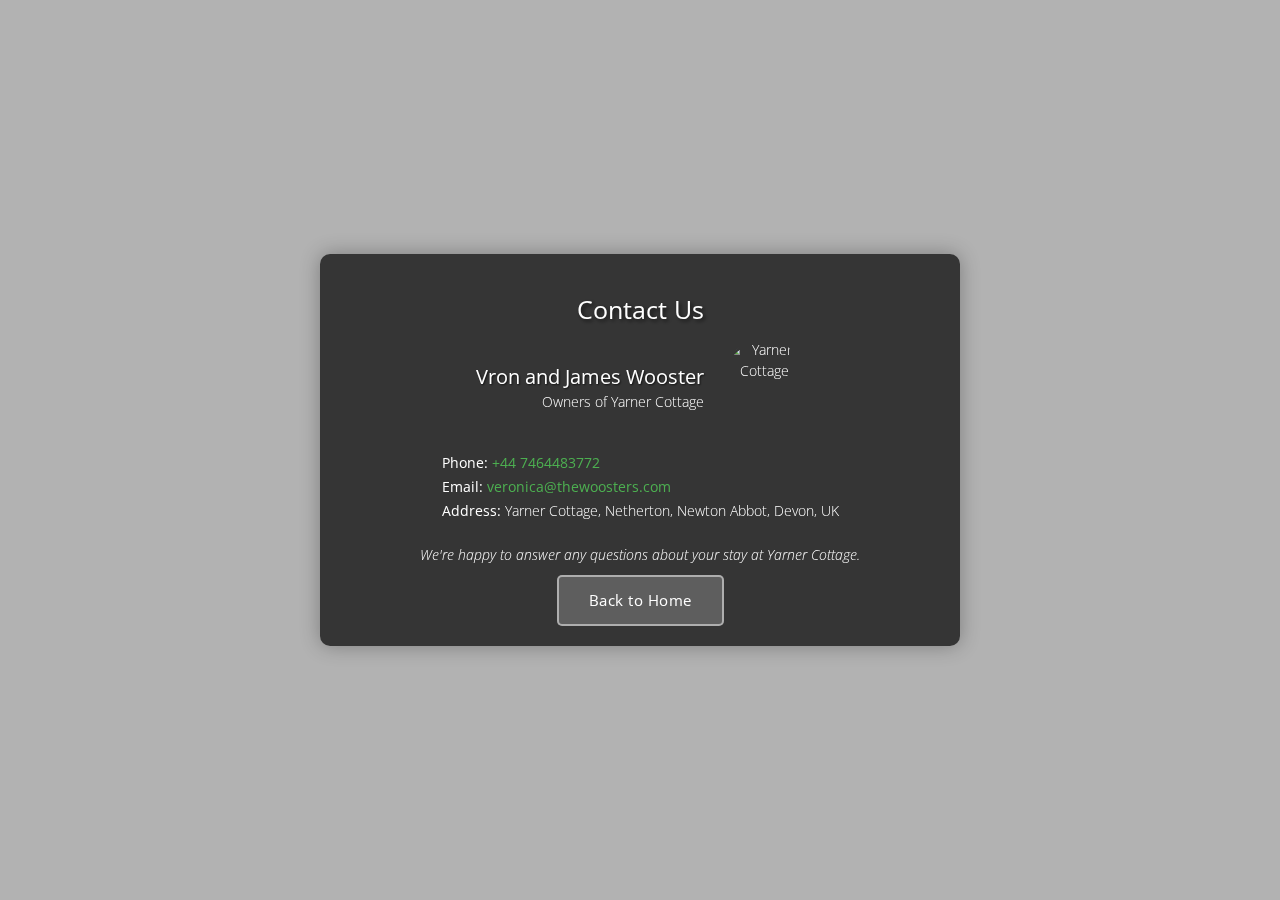
==== contact.html @ 2e8dea05 "Add files via upload" ====
<!DOCTYPE html>
<html lang="en">
<head>
    <meta charset="UTF-8">
    <meta name="viewport" content="width=device-width, initial-scale=1.0">
    <title>Contact Us - Yarner Cottage</title>
    <link href="https://fonts.googleapis.com/css2?family=Open+Sans:wght@300;400;700&display=swap" rel="stylesheet">
    <link rel="stylesheet" href="styles.css">
    <link rel="stylesheet" href="contact.css">
</head>
<body style="background-image: url('images/yarner1.webp'); background-size: cover; background-position: center;">
    <div class="contact-content">
        <h1>Contact Us</h1>
        <div class="owner-profile">
            <div class="owner-info">
                <h2>Vron and James Wooster</h2>
                <p>Owners of Yarner Cottage</p>
            </div>
            <img src="images/yarner1.webp" alt="Yarner Cottage">
        </div>
        <div class="contact-info">
            <p><strong>Phone:</strong> <a href="tel:+447464483772">+44 7464483772</a></p>
            <p><strong>Email:</strong> <a href="mailto:veronica@thewoosters.com">veronica@thewoosters.com</a></p>
            <p><strong>Address:</strong> Yarner Cottage, Netherton, Newton Abbot, Devon, UK</p>
        </div>
        <p class="contact-message">We're happy to answer any questions about your stay at Yarner Cottage.</p>
        <a href="index.html" class="cta-button">Back to Home</a>
    </div>
</body>
</html>
---- styles.css ----
body, html {
    margin: 0;
    padding: 0;
    height: 100%;
    overflow: hidden;
    font-family: 'Open Sans', sans-serif;
    font-weight: 300;
    
}

.background-image {
    background-image: url('images/yarner1.webp');
    background-size: cover;
    background-position: center;
    background-repeat: no-repeat;
    position: fixed;
    top: 0;
    left: 0;
    width: 100%;
    height: 100%;
    z-index: -1;
}

.content {
    position: absolute;
    top: 50%;
    left: 50%;
    transform: translate(-50%, -50%);
    text-align: center;
    color: white;
    z-index: 10;
    width: 80%;
    max-width: 800px;
    background-color: rgba(0, 0, 0, 0.5);
    padding: 30px;
    border-radius: 10px;
}

h1 {
    font-size: 4rem;
    margin-bottom: 20px;
    text-shadow: 2px 2px 4px rgba(0, 0, 0, 0.7);
    font-weight: 400;
}

h2 {
    font-size: 1.5rem;
    font-weight: 400;
    margin-bottom: 30px;
    text-shadow: 1px 1px 2px rgba(0, 0, 0, 0.7);
}

.buttons {
    display: flex;
    justify-content: center;
    align-items: center;
    gap: 15px;
}

.cta-button {
    display: inline-block;
    padding: 12px 30px;
    background-color: rgba(255, 255, 255, 0.2);
    color: white;
    text-decoration: none;
    font-size: 1.1rem;
    border-radius: 5px;
    transition: all 0.3s ease;
    border: 2px solid rgba(255, 255, 255, 0.5);
    font-weight: 400; /* Changed from 700 to 400 */
    letter-spacing: 0.5px;
}

.cta-button:hover {
    background-color: rgba(255, 255, 255, 0.443);
    transform: translateY(-3px);
    box-shadow: 0 4px 6px rgba(0, 0, 0, 0.1);
}

.cta-button.airbnb {
    background-color: #FF5A5F;
    border-color: #FF5A5F;
}

.cta-button.airbnb:hover {
    background-color: #FF7E82;
    border-color: #FF7E82;
}

.or {
    font-size: 1rem;
    color: white;
    text-shadow: 1px 1px 2px rgba(0, 0, 0, 0.7);
    font-style: italic;
}
---- contact.css ----
body, html {
    height: 100%;
    margin: 0;
    padding: 0;
    font-size: 14px; /* Decreased base font size */
    line-height: 1.5; /* Consistent line spacing */
}

body {
    display: flex;
    justify-content: center;
    align-items: center;
    position: relative;
}

.background-image {
    background-image: url('images/yarner1.webp');
    background-size: cover;
    background-position: center;
    background-repeat: no-repeat;
    position: fixed;
    top: 0;
    left: 0;
    width: 100%;
    height: 100%;
    z-index: -1;
}

body::before {
    content: "";
    position: fixed;
    top: 0;
    left: 0;
    width: 100%;
    height: 100%;
    background-color: rgba(0, 0, 0, 0.3);
    z-index: 0;
}

.contact-content {
    background-color: rgba(0, 0, 0, 0.7);
    color: #fff;
    padding: 20px;
    border-radius: 10px;
    max-width: 600px;
    width: 90%;
    box-shadow: 0 0 20px rgba(0, 0, 0, 0.3);
    transition: background-color 0.3s ease;
    text-align: center;
    margin: 20px auto;
    position: relative;
    z-index: 1;
}

.contact-content:hover {
    background-color: rgba(0, 0, 0, 0.8);
}

.contact-content h1 {
    margin-bottom: 10px; /* Reduced margin */
    font-size: 1.8em; /* Adjusted heading size */
    text-align: center;
}

.owner-profile {
    display: flex;
    justify-content: center;
    align-items: center;
    margin-bottom: 10px; /* Reduced margin */
}

.owner-info {
    text-align: right;
    margin-right: 20px;
}

.owner-info h2 {
    font-size: 1.4em; /* Adjusted subheading size */
    margin-bottom: 0; /* Remove bottom margin */
}

.owner-info p {
    margin-top: 0; /* Remove top margin */
    margin-bottom: 0; /* Ensure no bottom margin */
}

.owner-profile img {
    width: 80px;
    height: 80px;
    border-radius: 50%;
}

.contact-info {
    margin-top: 10px; /* Reduced top margin */
    margin-bottom: 10px; /* Reduced bottom margin */
    text-align: left;
    display: inline-block;
    margin-top: 20px;
}

.contact-info p {
    margin: 3px 0; /* Further reduced spacing between contact info lines */
}

.contact-info a {
    color: #4CAF50;
    text-decoration: none;
    font-weight: 400; /* Ensure this is also set to 400 */
}

.contact-info a:hover {
    text-decoration: underline;
}

.contact-info a.call-link {
    font-size: 0.9em;
    margin-left: 5px;
    font-weight: 400;
}

.contact-message {
    margin-top: 10px; /* Added top margin */
    margin-bottom: 10px; /* Reduced bottom margin */
    font-style: italic;
}

.cta-button {
    display: inline-block;
    padding: 12px 30px;
    background-color: rgba(255, 255, 255, 0.2);
    color: white;
    text-decoration: none;
    font-size: 1.1rem;
    border-radius: 5px;
    transition: all 0.3s ease;
    border: 2px solid rgba(255, 255, 255, 0.5);
    font-weight: 400;
    letter-spacing: 0.5px;
}

.cta-button:hover {
    background-color: rgba(255, 255, 255, 0.443);
    transform: translateY(-3px);
    box-shadow: 0 4px 6px rgba(0, 0, 0, 0.1);
}
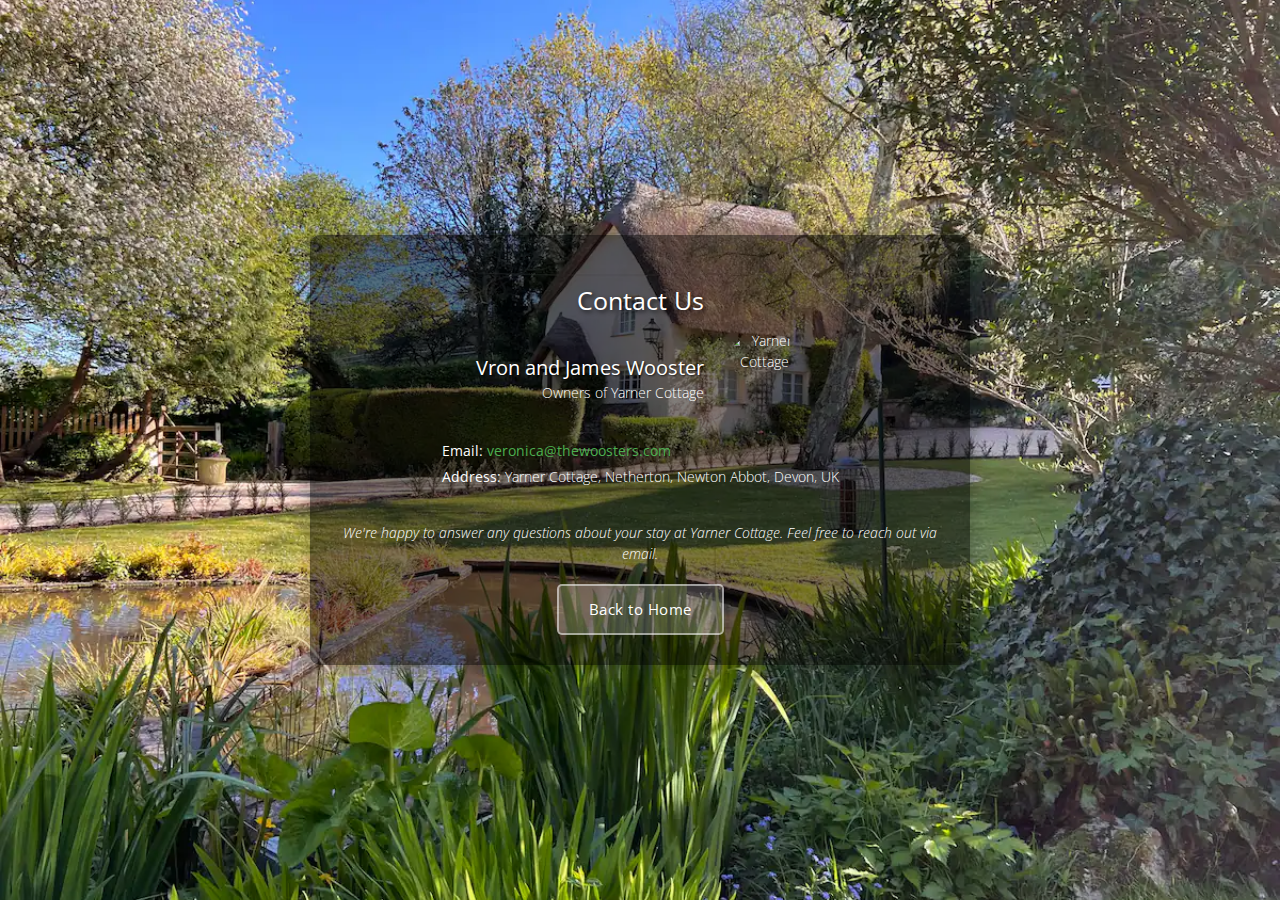
==== commit 5905e5b7: "Update contact.html" ====
--- a/contact.html
+++ b/contact.html
@@ -8,7 +8,7 @@
     <link rel="stylesheet" href="styles.css">
     <link rel="stylesheet" href="contact.css">
 </head>
-<body style="background-image: url('images/yarner1.webp'); background-size: cover; background-position: center;">
+<body>
     <div class="contact-content">
         <h1>Contact Us</h1>
         <div class="owner-profile">
@@ -16,14 +16,13 @@
                 <h2>Vron and James Wooster</h2>
                 <p>Owners of Yarner Cottage</p>
             </div>
-            <img src="images/yarner1.webp" alt="Yarner Cottage">
+            <img src="images/profilepic.webp" alt="Yarner Cottage">
         </div>
         <div class="contact-info">
-            <p><strong>Phone:</strong> <a href="tel:+447464483772">+44 7464483772</a></p>
             <p><strong>Email:</strong> <a href="mailto:veronica@thewoosters.com">veronica@thewoosters.com</a></p>
             <p><strong>Address:</strong> Yarner Cottage, Netherton, Newton Abbot, Devon, UK</p>
         </div>
-        <p class="contact-message">We're happy to answer any questions about your stay at Yarner Cottage.</p>
+        <p class="contact-message">We're happy to answer any questions about your stay at Yarner Cottage. Feel free to reach out via email.</p>
         <a href="index.html" class="cta-button">Back to Home</a>
     </div>
 </body>
--- a/contact.css
+++ b/contact.css
@@ -4,6 +4,7 @@
     padding: 0;
     font-size: 14px; /* Decreased base font size */
     line-height: 1.5; /* Consistent line spacing */
+    font-family: 'Open Sans', sans-serif;
 }
 
 body {
@@ -11,36 +12,16 @@
     justify-content: center;
     align-items: center;
     position: relative;
-}
-
-.background-image {
     background-image: url('images/yarner1.webp');
     background-size: cover;
     background-position: center;
     background-repeat: no-repeat;
-    position: fixed;
-    top: 0;
-    left: 0;
-    width: 100%;
-    height: 100%;
-    z-index: -1;
-}
-
-body::before {
-    content: "";
-    position: fixed;
-    top: 0;
-    left: 0;
-    width: 100%;
-    height: 100%;
-    background-color: rgba(0, 0, 0, 0.3);
-    z-index: 0;
 }
 
 .contact-content {
-    background-color: rgba(0, 0, 0, 0.7);
+    background-color: rgba(0, 0, 0, 0.5); /* Adjust opacity to match home page */
     color: #fff;
-    padding: 20px;
+    padding: 30px;
     border-radius: 10px;
     max-width: 600px;
     width: 90%;
@@ -88,18 +69,19 @@
     width: 80px;
     height: 80px;
     border-radius: 50%;
+    object-fit: cover;
+    object-position: center;
 }
 
 .contact-info {
-    margin-top: 10px; /* Reduced top margin */
-    margin-bottom: 10px; /* Reduced bottom margin */
+    margin-top: 15px; /* Slightly increased top margin */
+    margin-bottom: 15px; /* Slightly increased bottom margin */
     text-align: left;
     display: inline-block;
-    margin-top: 20px;
 }
 
 .contact-info p {
-    margin: 3px 0; /* Further reduced spacing between contact info lines */
+    margin: 5px 0; /* Slightly increased spacing between contact info lines */
 }
 
 .contact-info a {
@@ -119,8 +101,8 @@
 }
 
 .contact-message {
-    margin-top: 10px; /* Added top margin */
-    margin-bottom: 10px; /* Reduced bottom margin */
+    margin-top: 15px; /* Slightly increased top margin */
+    margin-bottom: 20px; /* Increased bottom margin */
     font-style: italic;
 }
 
@@ -135,11 +117,59 @@
     transition: all 0.3s ease;
     border: 2px solid rgba(255, 255, 255, 0.5);
     font-weight: 400;
-    letter-spacing: 0.5px;
+    letter-spacing: 0.5px;  
 }
 
 .cta-button:hover {
     background-color: rgba(255, 255, 255, 0.443);
     transform: translateY(-3px);
     box-shadow: 0 4px 6px rgba(0, 0, 0, 0.1);
-}+}
+
+/* iPhone-specific styles */
+@media only screen and (max-width: 414px) {
+    .contact-content {
+        padding: 20px;
+        width: 95%;
+    }
+
+    .contact-content h1 {
+        font-size: 1.6em;
+    }
+
+    .owner-profile {
+        flex-direction: column;
+    }
+
+    .owner-info {
+        text-align: center;
+        margin-right: 0;
+        margin-bottom: 10px;
+    }
+
+    .owner-info h2 {
+        font-size: 1.2em;
+    }
+
+    .owner-info p {
+        font-size: 0.9em;
+    }
+
+    .owner-profile img {
+        width: 70px;
+        height: 70px;
+    }
+
+    .contact-info {
+        font-size: 0.9em;
+    }
+
+    .contact-message {
+        font-size: 0.9em;
+    }
+
+    .cta-button {
+        padding: 10px 20px;
+        font-size: 1rem;
+    }
+}
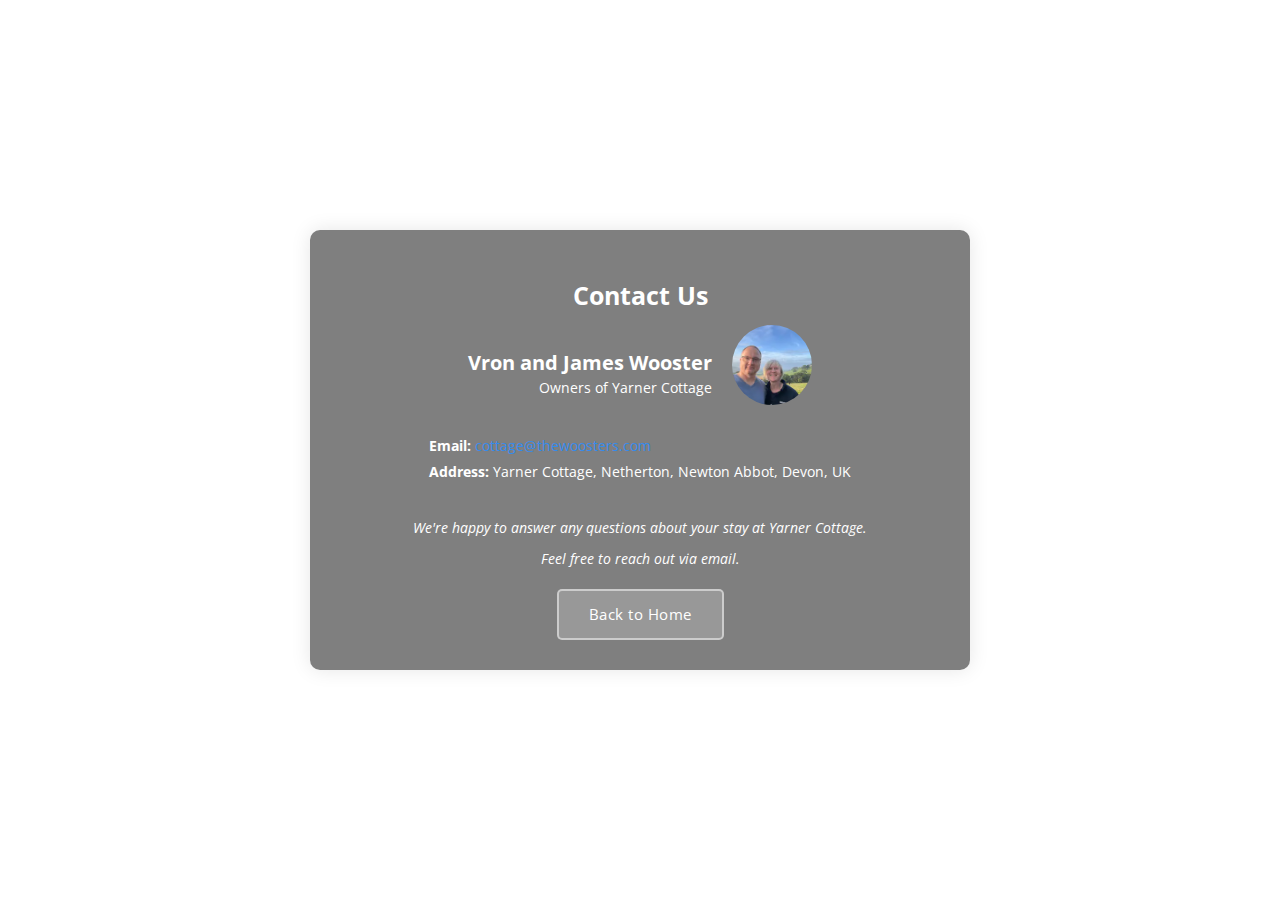
==== commit 1a1ef596: "Update contact.html" ====
--- a/contact.html
+++ b/contact.html
@@ -1,29 +1,219 @@
 <!DOCTYPE html>
 <html lang="en">
-<head>
-    <meta charset="UTF-8">
-    <meta name="viewport" content="width=device-width, initial-scale=1.0">
+  <head>
+    <meta charset="UTF-8" />
+    <meta name="viewport" content="width=device-width, initial-scale=1.0" />
     <title>Contact Us - Yarner Cottage</title>
-    <link href="https://fonts.googleapis.com/css2?family=Open+Sans:wght@300;400;700&display=swap" rel="stylesheet">
-    <link rel="stylesheet" href="styles.css">
-    <link rel="stylesheet" href="contact.css">
-</head>
-<body>
+    <link
+      href="https://fonts.googleapis.com/css2?family=Open+Sans:wght@300;400;700&display=swap"
+      rel="stylesheet"
+    />
+    <style>
+      body,
+      html {
+        height: 100%;
+        margin: 0;
+        padding: 0;
+        font-size: 14px;
+        line-height: 1.5;
+        font-family: "Open Sans", sans-serif;
+      }
+
+      body {
+        display: flex;
+        justify-content: center;
+        align-items: center;
+        position: relative;
+        background-image: url("images/yarner1.jpeg");
+        background-size: cover;
+        background-position: center;
+        background-repeat: no-repeat;
+      }
+
+      .contact-content {
+        background-color: rgba(0, 0, 0, 0.5);
+        color: #fff;
+        padding: 30px;
+        border-radius: 10px;
+        max-width: 600px;
+        width: 90%;
+        box-shadow: 0 0 20px rgba(0, 0, 0, 0.1);
+        transition: background-color 0.3s ease;
+        text-align: center;
+        margin: 20px auto;
+        position: relative;
+        z-index: 1;
+      }
+
+      .contact-content h1 {
+        margin-bottom: 10px;
+        font-size: 1.8em;
+        text-align: center;
+      }
+
+      .owner-profile {
+        display: flex;
+        justify-content: center;
+        align-items: center;
+        margin-bottom: 10px;
+      }
+
+      .owner-info {
+        text-align: right;
+        margin-right: 20px;
+      }
+
+      .owner-info h2 {
+        font-size: 1.4em;
+        margin-bottom: 0;
+      }
+
+      .owner-info p {
+        margin-top: 0;
+        margin-bottom: 0;
+      }
+
+      .owner-profile img {
+        width: 80px;
+        height: 80px;
+        border-radius: 50%;
+        object-fit: cover;
+        object-position: center;
+      }
+
+      .contact-info {
+        margin-top: 15px;
+        margin-bottom: 15px;
+        text-align: left;
+        display: inline-block;
+      }
+
+      .contact-info p {
+        margin: 5px 0;
+      }
+
+      .contact-info a {
+        color: #358bed; /* Changed from #4CAF50 to a professional blue color */
+        text-decoration: none;
+        font-weight: 400;
+      }
+
+      .contact-info a:hover {
+        text-decoration: underline;
+      }
+
+      .contact-info a.call-link {
+        font-size: 0.9em;
+        margin-left: 5px;
+        font-weight: 400;
+      }
+
+      .contact-message {
+        margin-top: 15px;
+        margin-bottom: 20px;
+        font-style: italic;
+        display: flex;
+        flex-direction: column;
+        gap: 10px;
+      }
+
+      .contact-message p {
+        margin: 0;
+      }
+
+      .cta-button {
+        display: inline-block;
+        padding: 12px 30px;
+        background-color: rgba(255, 255, 255, 0.2);
+        color: white;
+        text-decoration: none;
+        font-size: 1.1rem;
+        border-radius: 5px;
+        transition: all 0.3s ease;
+        border: 2px solid rgba(255, 255, 255, 0.5);
+        font-weight: 400;
+        letter-spacing: 0.5px;
+      }
+
+      .cta-button:hover {
+        background-color: rgba(255, 255, 255, 0.443);
+        transform: translateY(-3px);
+        box-shadow: 0 4px 6px rgba(0, 0, 0, 0.1);
+      }
+
+      @media only screen and (max-width: 414px) {
+        .contact-content {
+          padding: 20px;
+          width: 95%;
+        }
+
+        .contact-content h1 {
+          font-size: 1.6em;
+        }
+
+        .owner-profile {
+          flex-direction: column;
+        }
+
+        .owner-info {
+          text-align: center;
+          margin-right: 0;
+          margin-bottom: 10px;
+        }
+
+        .owner-info h2 {
+          font-size: 1.2em;
+        }
+
+        .owner-info p {
+          font-size: 0.9em;
+        }
+
+        .owner-profile img {
+          width: 70px;
+          height: 70px;
+        }
+
+        .contact-info {
+          font-size: 0.9em;
+        }
+
+        .contact-message {
+          font-size: 0.9em;
+        }
+
+        .cta-button {
+          padding: 10px 20px;
+          font-size: 1rem;
+        }
+      }
+    </style>
+  </head>
+  <body>
     <div class="contact-content">
-        <h1>Contact Us</h1>
-        <div class="owner-profile">
-            <div class="owner-info">
-                <h2>Vron and James Wooster</h2>
-                <p>Owners of Yarner Cottage</p>
-            </div>
-            <img src="images/profilepic.webp" alt="Yarner Cottage">
+      <h1>Contact Us</h1>
+      <div class="owner-profile">
+        <div class="owner-info">
+          <h2>Vron and James Wooster</h2>
+          <p>Owners of Yarner Cottage</p>
         </div>
-        <div class="contact-info">
-            <p><strong>Email:</strong> <a href="mailto:veronica@thewoosters.com">veronica@thewoosters.com</a></p>
-            <p><strong>Address:</strong> Yarner Cottage, Netherton, Newton Abbot, Devon, UK</p>
-        </div>
-        <p class="contact-message">We're happy to answer any questions about your stay at Yarner Cottage. Feel free to reach out via email.</p>
-        <a href="index.html" class="cta-button">Back to Home</a>
+        <img src="images/profilepic.webp" alt="Yarner Cottage" />
+      </div>
+      <div class="contact-info">
+        <p>
+          <strong>Email:</strong>
+          <a href="mailto:veronica@thewoosters.com">cottage@thewoosters.com</a>
+        </p>
+        <p>
+          <strong>Address:</strong> Yarner Cottage, Netherton, Newton Abbot,
+          Devon, UK
+        </p>
+      </div>
+      <div class="contact-message">
+        <p>We're happy to answer any questions about your stay at Yarner Cottage.</p>
+        <p>Feel free to reach out via email.</p>
+      </div>
+      <a href="index.html" class="cta-button">Back to Home</a>
     </div>
-</body>
+  </body>
 </html>
